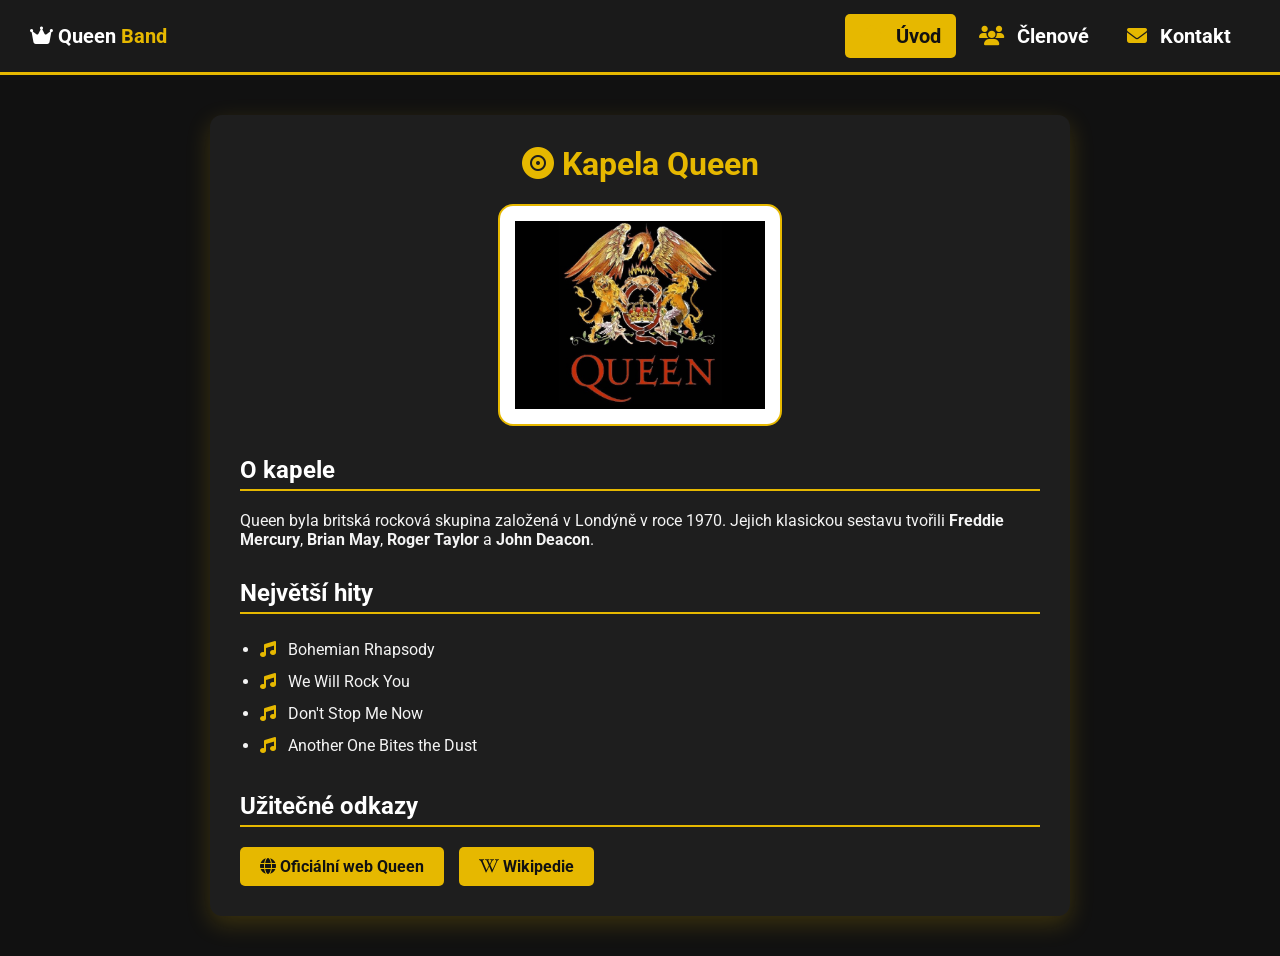
==== index.html @ 802d2288 "projekt" ====
<!DOCTYPE html>
<html lang="cs">
<head>
    <meta charset="UTF-8">
    <meta name="viewport" content="width=device-width, initial-scale=1.0">
    <title>Queen - Legendární Rocková Kapela</title>

    <!-- Google Fonts (Roboto) -->
    <link rel="preconnect" href="https://fonts.googleapis.com">
    <link rel="preconnect" href="https://fonts.gstatic.com" crossorigin>
    <link href="https://fonts.googleapis.com/css2?family=Roboto:wght@400;700&display=swap" rel="stylesheet">

    <!-- Font Awesome CDN pro ikony -->
    <link rel="stylesheet" href="https://cdnjs.cloudflare.com/ajax/libs/font-awesome/6.5.1/css/all.min.css">

    <!-- Naše CSS styly -->
    <link rel="stylesheet" href="style.css">
</head>
<body>

    <!-- Menu webu -->
    <nav id="navbar">
        <div class="logo">
            <i class="fa-solid fa-crown"></i> Queen <span class="text-primary">Band</span>
        </div>
        <ul>
            <li><a href="index.html" class="active"><i class="fa-solid fa-house"></i> Úvod</a></li>
            <li><a href="clenove.html"><i class="fa-solid fa-users"></i> Členové</a></li>
            <li><a href="#kontakt"><i class="fa-solid fa-envelope"></i> Kontakt</a></li>
        </ul>
    </nav>

    <!-- Hlavní obsah zarovnaný na střed -->
    <div class="container">
        <h1><i class="fa-solid fa-record-vinyl"></i> Kapela Queen</h1>

        <!-- Načtení tvoho staženého obrázku logo.jpg -->
        <img src="logo.jpg" alt="Logo Queen" class="hero-img-logo">

        <h2>O kapele</h2>
        <p>Queen byla britská rocková skupina založená v Londýně v roce 1970. Jejich klasickou sestavu tvořili <strong>Freddie Mercury</strong>, <strong>Brian May</strong>, <strong>Roger Taylor</strong> a <strong>John Deacon</strong>.</p>

        <h2>Největší hity</h2>
        <ul>
            <li><i class="fa-solid fa-music"></i> Bohemian Rhapsody</li>
            <li><i class="fa-solid fa-music"></i> We Will Rock You</li>
            <li><i class="fa-solid fa-music"></i> Don't Stop Me Now</li>
            <li><i class="fa-solid fa-music"></i> Another One Bites the Dust</li>
        </ul>

        <h2>Užitečné odkazy</h2>
        <div class="links-box">
            <a href="https://www.queenonline.com" target="_blank" class="btn"><i class="fa-solid fa-globe"></i> Oficiální web Queen</a>
            <a href="https://cs.wikipedia.org/wiki/Queen" target="_blank" class="btn"><i class="fa-brands fa-wikipedia-w"></i> Wikipedie</a>
        </div>
    </div>

</body>
</html>
---- style.css ----
/* Globální nastavení */
body {
    background-color: #111111;
    font-family: 'Roboto', sans-serif;
    color: #f4f4f4;
    margin: 0;
    padding: 0;
}

/* Menu (navbar podle zadání učitele) */
#navbar {
    background-color: #1a1a1a;
    color: white;
    display: flex;
    justify-content: space-between;
    align-items: center;
    padding: 16px 30px;
    font-size: 20px;
    font-weight: bold;
    border-bottom: 3px solid #e6b800; /* Zlatá lišta pod menu */
}

#navbar a {
    color: white;
    text-decoration: none;
    transition: background-color 0.3s ease;
}

#navbar ul {
    display: flex;
    list-style: none;
    align-items: center;
    margin: 0;
    padding: 0;
}

#navbar ul li a {
    padding: 10px 15px;
    margin: 0 4px;
}

/* Zvýraznění aktivní záložky i efekt přejetí myší */
#navbar ul li a:hover, #navbar ul li a.active {
    background-color: #e6b800; /* Zlaté pozadí v menu */
    color: #111;
    border-radius: 5px;
}

.text-primary {
    color: #e6b800;
}

/* Zarovnání webu na střed */
.container {
    max-width: 800px;
    margin: 40px auto;
    padding: 30px;
    background-color: #1e1e1e;
    border-radius: 12px;
    box-shadow: 0px 8px 25px rgba(230, 184, 0, 0.2);
}

/* Nadpisy */
h1 {
    color: #e6b800;
    text-align: center;
    margin-top: 0;
}

h2 {
    color: #ffffff;
    border-bottom: 2px solid #e6b800;
    padding-bottom: 5px;
    margin-top: 30px;
}

/* Úprava pro LOGO v úvodu */
.hero-img-logo {
    display: block;
    max-width: 250px;
    height: auto;
    margin: 20px auto;
    padding: 15px;
    background-color: #ffffff; /* Bílé pozadí pod logem, aby dobře vyniklo */
    border-radius: 15px;
    border: 2px solid #e6b800;
}

/* Úprava pro FOTKU kapely na stránce Členové */
.hero-img {
    display: block;
    width: 100%;
    max-height: 400px;
    object-fit: cover;
    border-radius: 15px; /* Zaoblení rohů */
    margin: 20px 0;
    border: 2px solid #e6b800;
}

/* Seznamy */
ul {
    line-height: 2;
    padding-left: 20px;
}

ul li i {
    color: #e6b800;
    margin-right: 8px;
}

/* Odkazy a tlačítka */
.links-box {
    display: flex;
    gap: 15px;
    margin-top: 15px;
}

.btn {
    display: inline-block;
    padding: 10px 20px;
    background-color: #e6b800;
    color: #111;
    text-decoration: none;
    font-weight: bold;
    border-radius: 5px;
    transition: all 0.3s ease;
}

.btn:hover {
    background-color: #ffffff;
    transform: translateY(-3px); /* Lehké nadzvednutí tlačítka */
}

/* PŘEKVAPENÍ :-) - Karty členů kapely s interaktivním efektem */
.member-card {
    background-color: #2a2a2a;
    padding: 15px 20px;
    margin-bottom: 15px;
    border-radius: 8px;
    border-left: 5px solid #e6b800;
    transition: transform 0.3s ease, box-shadow 0.3s ease;
}

.member-card:hover {
    transform: translateX(8px); /* Posun karty vpravo při najetí myší */
    box-shadow: 0px 4px 15px rgba(230, 184, 0, 0.3);
}

.member-card h2 {
    margin-top: 0;
    border: none;
    font-size: 1.3rem;
    color: #e6b800;
}
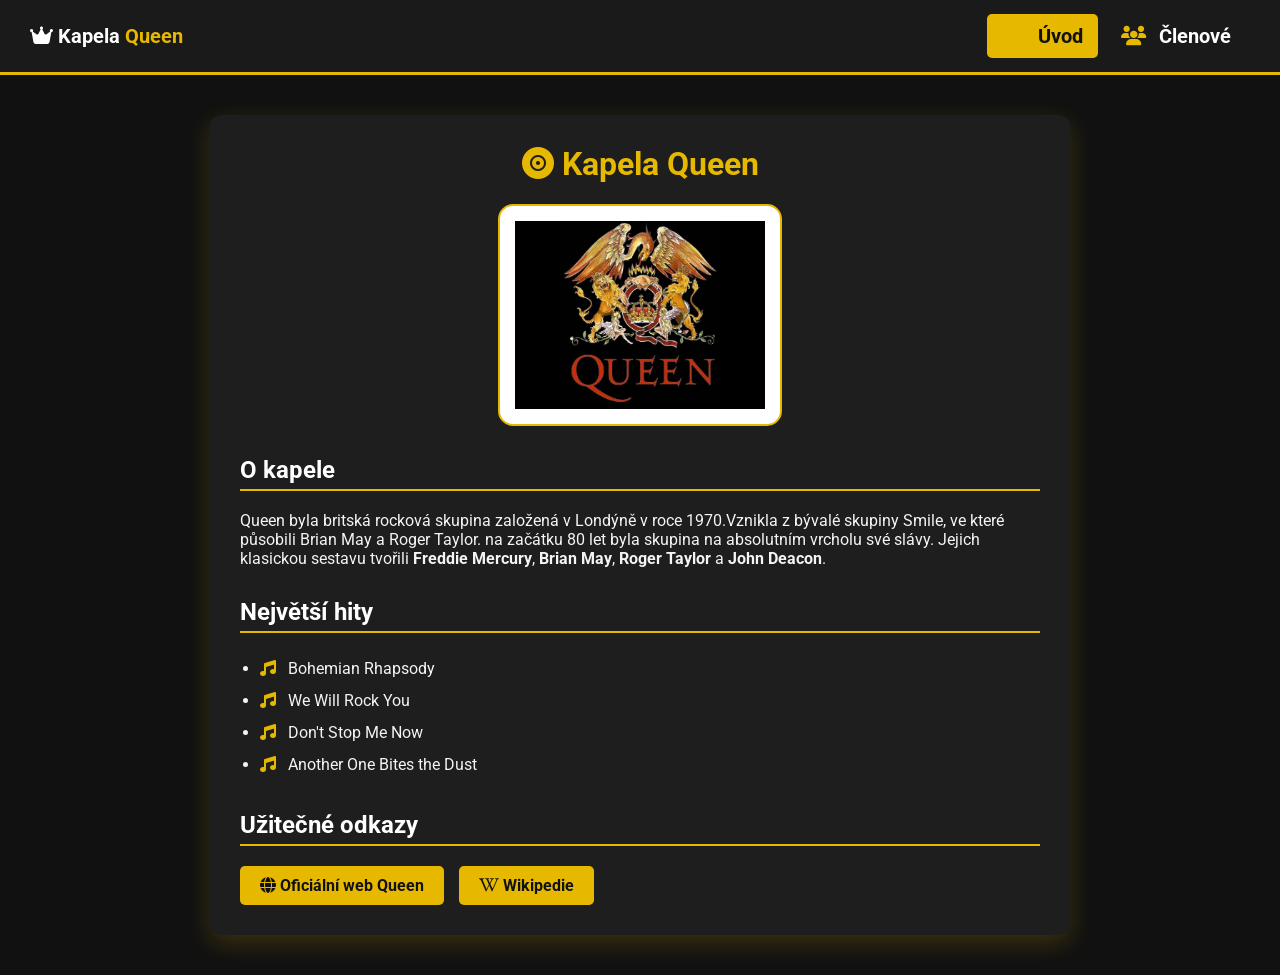
==== commit 75946625: "lehká úprava" ====
--- a/index.html
+++ b/index.html
@@ -5,40 +5,39 @@
     <meta name="viewport" content="width=device-width, initial-scale=1.0">
     <title>Queen - Legendární Rocková Kapela</title>
 
-    <!-- Google Fonts (Roboto) -->
+    
     <link rel="preconnect" href="https://fonts.googleapis.com">
     <link rel="preconnect" href="https://fonts.gstatic.com" crossorigin>
     <link href="https://fonts.googleapis.com/css2?family=Roboto:wght@400;700&display=swap" rel="stylesheet">
 
-    <!-- Font Awesome CDN pro ikony -->
+    
     <link rel="stylesheet" href="https://cdnjs.cloudflare.com/ajax/libs/font-awesome/6.5.1/css/all.min.css">
 
-    <!-- Naše CSS styly -->
+    
     <link rel="stylesheet" href="style.css">
 </head>
 <body>
 
-    <!-- Menu webu -->
+    
     <nav id="navbar">
         <div class="logo">
-            <i class="fa-solid fa-crown"></i> Queen <span class="text-primary">Band</span>
+            <i class="fa-solid fa-crown"></i> Kapela <span class="text-primary">Queen</span>
         </div>
         <ul>
             <li><a href="index.html" class="active"><i class="fa-solid fa-house"></i> Úvod</a></li>
             <li><a href="clenove.html"><i class="fa-solid fa-users"></i> Členové</a></li>
-            <li><a href="#kontakt"><i class="fa-solid fa-envelope"></i> Kontakt</a></li>
         </ul>
     </nav>
 
-    <!-- Hlavní obsah zarovnaný na střed -->
+    
     <div class="container">
         <h1><i class="fa-solid fa-record-vinyl"></i> Kapela Queen</h1>
 
-        <!-- Načtení tvoho staženého obrázku logo.jpg -->
+        
         <img src="logo.jpg" alt="Logo Queen" class="hero-img-logo">
 
         <h2>O kapele</h2>
-        <p>Queen byla britská rocková skupina založená v Londýně v roce 1970. Jejich klasickou sestavu tvořili <strong>Freddie Mercury</strong>, <strong>Brian May</strong>, <strong>Roger Taylor</strong> a <strong>John Deacon</strong>.</p>
+        <p>Queen byla britská rocková skupina založená v Londýně v roce 1970.Vznikla z bývalé skupiny Smile, ve které působili Brian May a Roger Taylor. na začátku 80 let byla skupina na absolutním vrcholu své slávy. Jejich klasickou sestavu tvořili <strong>Freddie Mercury</strong>, <strong>Brian May</strong>, <strong>Roger Taylor</strong> a <strong>John Deacon</strong>.</p>
 
         <h2>Největší hity</h2>
         <ul>
--- a/style.css
+++ b/style.css
@@ -1,4 +1,4 @@
-/* Globální nastavení */
+
 body {
     background-color: #111111;
     font-family: 'Roboto', sans-serif;
@@ -7,7 +7,7 @@
     padding: 0;
 }
 
-/* Menu (navbar podle zadání učitele) */
+
 #navbar {
     background-color: #1a1a1a;
     color: white;
@@ -17,7 +17,7 @@
     padding: 16px 30px;
     font-size: 20px;
     font-weight: bold;
-    border-bottom: 3px solid #e6b800; /* Zlatá lišta pod menu */
+    border-bottom: 3px solid #e6b800; 
 }
 
 #navbar a {
@@ -39,9 +39,9 @@
     margin: 0 4px;
 }
 
-/* Zvýraznění aktivní záložky i efekt přejetí myší */
+
 #navbar ul li a:hover, #navbar ul li a.active {
-    background-color: #e6b800; /* Zlaté pozadí v menu */
+    background-color: #e6b800; 
     color: #111;
     border-radius: 5px;
 }
@@ -50,7 +50,7 @@
     color: #e6b800;
 }
 
-/* Zarovnání webu na střed */
+
 .container {
     max-width: 800px;
     margin: 40px auto;
@@ -60,7 +60,7 @@
     box-shadow: 0px 8px 25px rgba(230, 184, 0, 0.2);
 }
 
-/* Nadpisy */
+
 h1 {
     color: #e6b800;
     text-align: center;
@@ -74,30 +74,30 @@
     margin-top: 30px;
 }
 
-/* Úprava pro LOGO v úvodu */
+
 .hero-img-logo {
     display: block;
     max-width: 250px;
     height: auto;
     margin: 20px auto;
     padding: 15px;
-    background-color: #ffffff; /* Bílé pozadí pod logem, aby dobře vyniklo */
+    background-color: #ffffff; 
     border-radius: 15px;
     border: 2px solid #e6b800;
 }
 
-/* Úprava pro FOTKU kapely na stránce Členové */
+
 .hero-img {
     display: block;
     width: 100%;
     max-height: 400px;
     object-fit: cover;
-    border-radius: 15px; /* Zaoblení rohů */
+    border-radius: 15px; 
     margin: 20px 0;
     border: 2px solid #e6b800;
 }
 
-/* Seznamy */
+
 ul {
     line-height: 2;
     padding-left: 20px;
@@ -108,7 +108,7 @@
     margin-right: 8px;
 }
 
-/* Odkazy a tlačítka */
+
 .links-box {
     display: flex;
     gap: 15px;
@@ -128,7 +128,7 @@
 
 .btn:hover {
     background-color: #ffffff;
-    transform: translateY(-3px); /* Lehké nadzvednutí tlačítka */
+    transform: translateY(-3px); 
 }
 
 /* PŘEKVAPENÍ :-) - Karty členů kapely s interaktivním efektem */
